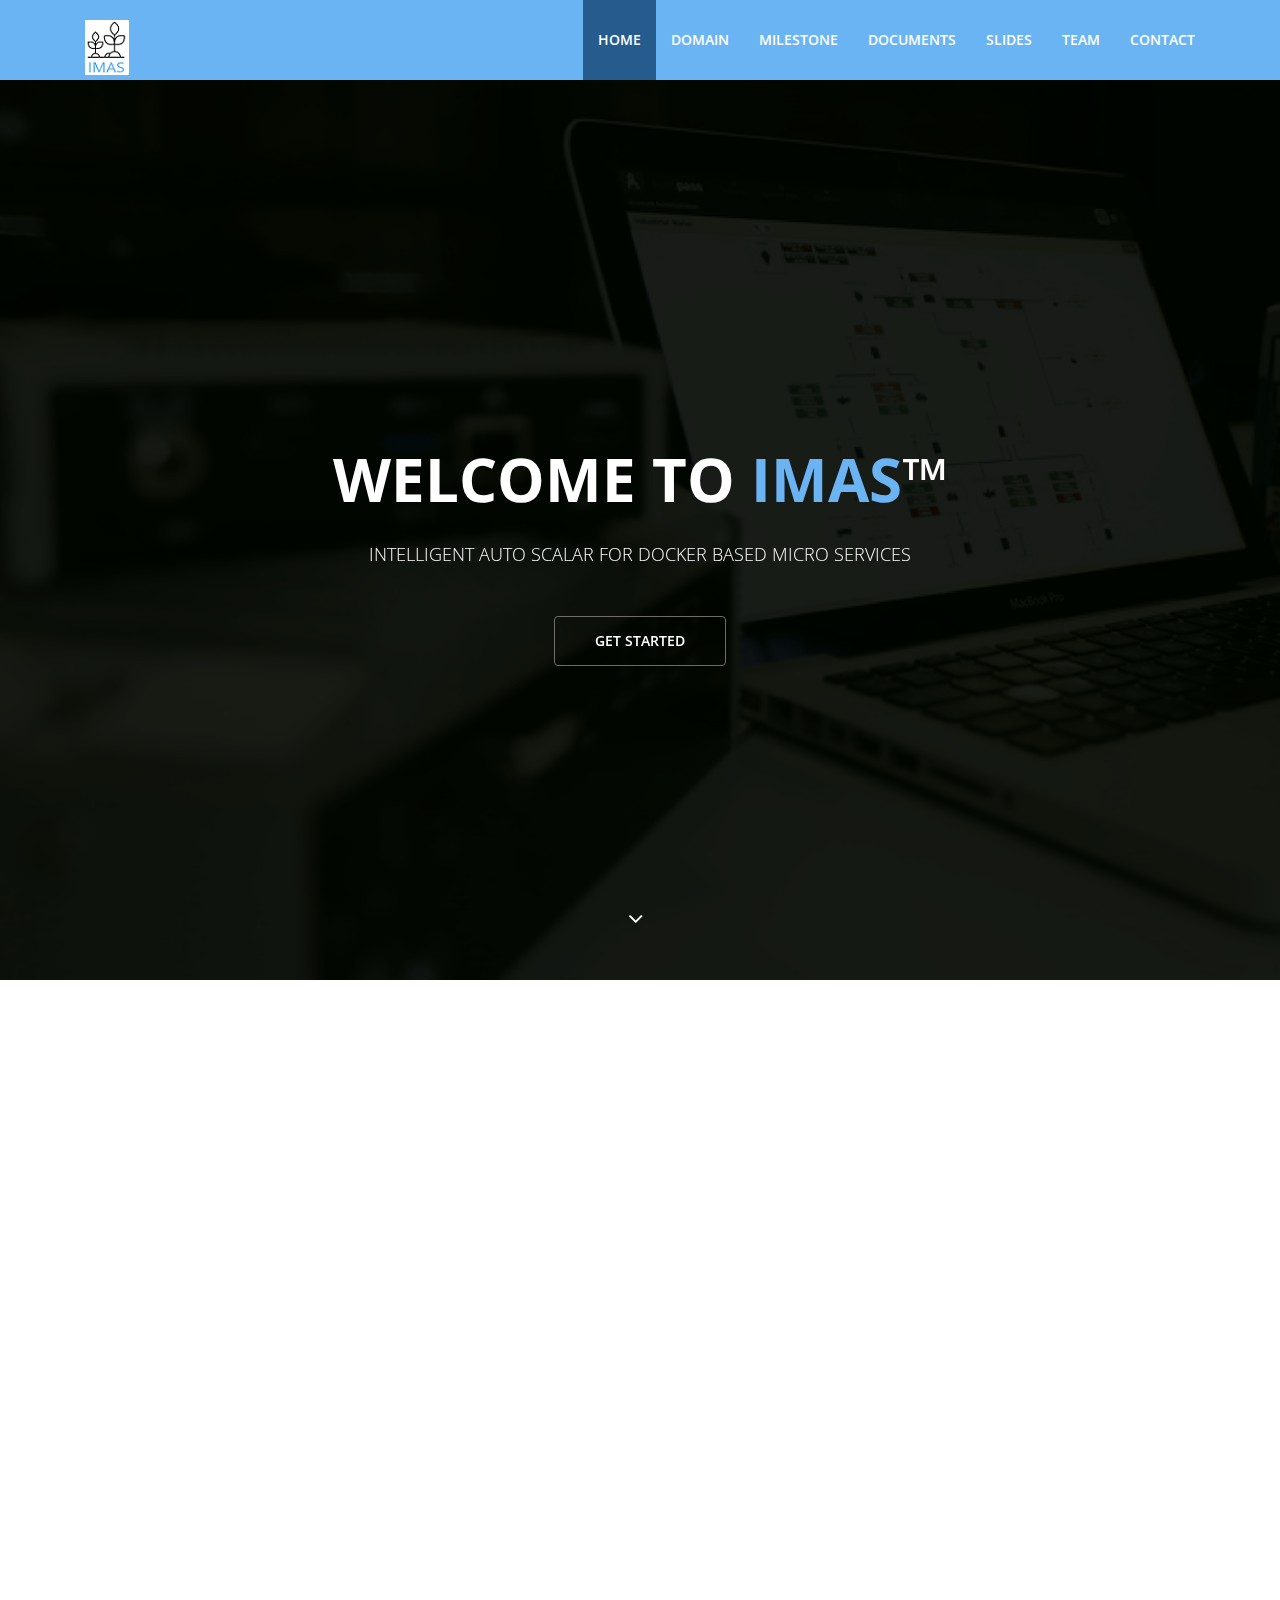
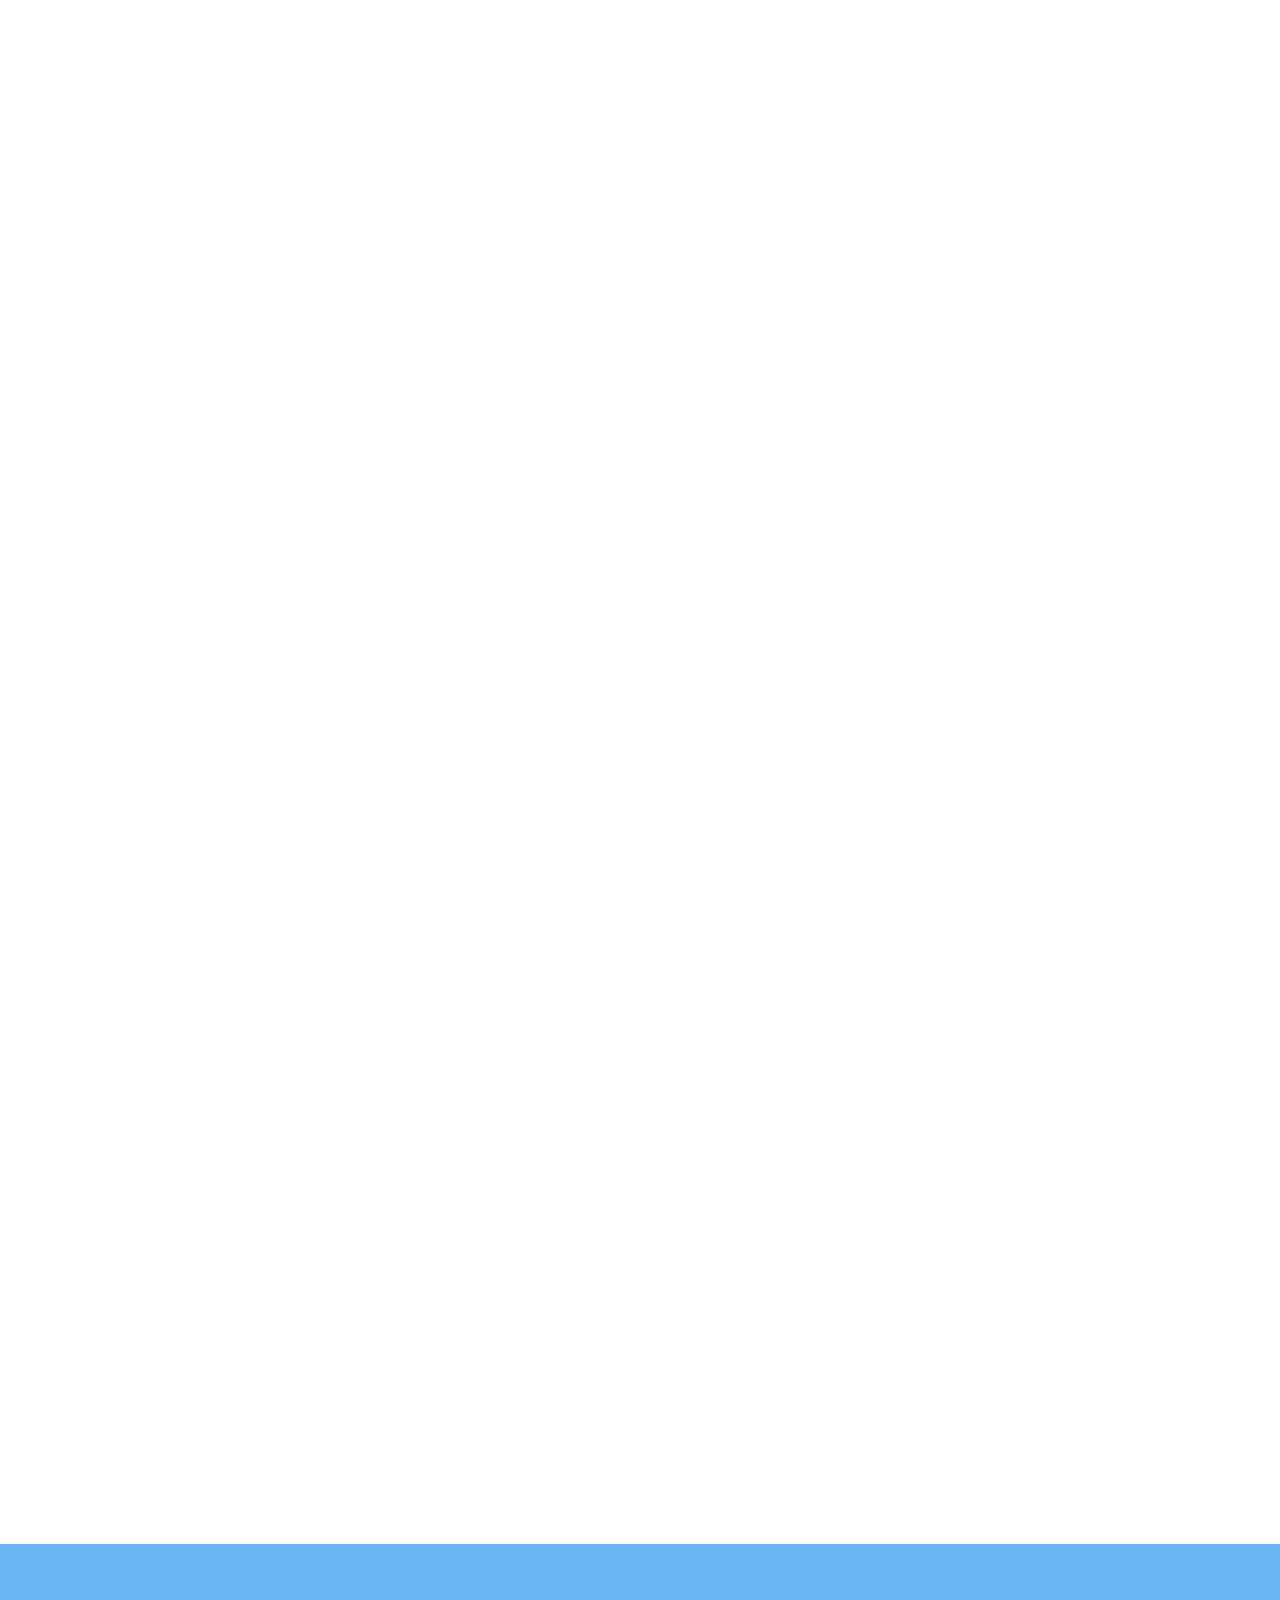
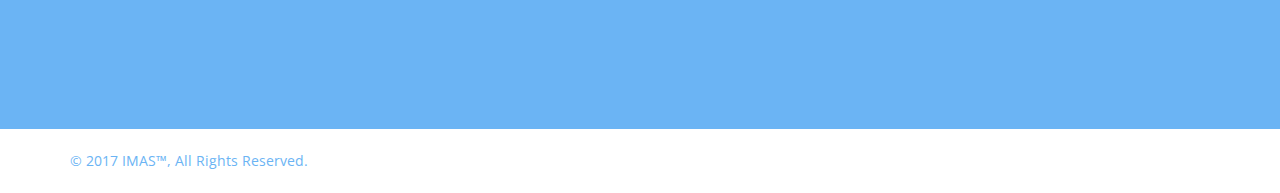
==== index.html @ e72b8208 "Changes" ====
<!DOCTYPE html>
<html lang="en">
    <head>
        <title>IMAS&trade;</title>
        <meta charset="utf-8">
        <meta name="viewport" content="width=device-width, initial-scale=1">
        <link rel="shortcut icon" href="assets/images/imas.png">
        <link rel="stylesheet" href="http://maxcdn.bootstrapcdn.com/bootstrap/3.3.7/css/bootstrap.min.css">
        <link rel="stylesheet" href="https://maxcdn.bootstrapcdn.com/font-awesome/4.6.3/css/font-awesome.min.css">
        <link href="assets/css/animate.min.css" rel="stylesheet"> 
        <link href="assets/css/lightbox.css" rel="stylesheet">
        <link href="assets/css/main.css" rel="stylesheet">
        <link id="css-preset" href="assets/css/presets/preset3.css" rel="stylesheet">
        <link href="assets/css/responsive.css" rel="stylesheet">
        <link href='http://fonts.googleapis.com/css?family=Open+Sans:300,400,600,700' rel='stylesheet' type='text/css'>
    </head>
    <body>

        <!--.preloader-->
        <div class="preloader"> <i class="fa fa-spinner fa-pulse fa-3x fa-fw"></i></div>
        <!--/.preloader-->

        <header id="home">

            <div class="main-nav">
                <div class="container">
                    <div class="navbar-header">
                        <button type="button" class="navbar-toggle" data-toggle="collapse" data-target=".navbar-collapse">
                            <span class="sr-only">Toggle navigation</span>
                            <span class="icon-bar"></span>
                            <span class="icon-bar"></span>
                            <span class="icon-bar"></span>
                        </button>
                        <a class="navbar-brand" href="">
                            <h1><img class="img-responsive" src="assets/images/imas.png" alt="logo"></h1>
                        </a>                    
                    </div>
                    <div class="collapse navbar-collapse">
                        <ul class="nav navbar-nav navbar-right">                 
                            <li class="scroll"><a class="nav-link-active" href="index.html">Home</a></li>
                            <li class="scroll"><a class="nav-link" href="domain.html">Domain</a></li> 
                            <li class="scroll"><a class="nav-link" href="milestone.html">Milestone</a></li>                     
                            <li class="scroll"><a class="nav-link" href="documents.html">Documents</a></li>
                            <li class="scroll"><a class="nav-link" href="slide.html">Slides</a></li>
                            <li class="scroll"><a class="nav-link" href="team.html">Team</a></li>
                            <li class="scroll"><a class="nav-link" href="contact.html">Contact</a></li>       
                        </ul>
                    </div>
                </div>
            </div><!--/#main-nav-->
        </header><!--/#home-->

        <style>
            .nav-link-active {
                background-color: #255C8D;
            }
        </style>
		
<!-- -------------------------------------------- End of the header ----------------------------------->

<div id="home-slider" class="carousel slide carousel-fade" data-ride="carousel">
    <div class="carousel-inner">
        <div class="item active" style="background-image: url(assets/images/slider/slider1.jpg)">
            <div class="caption">
                <h1 class="animated fadeInLeftBig">Welcome to <span>IMAS</span>&trade;</h1>
                <p class="animated fadeInRightBig">Intelligent Auto Scalar for Docker based micro services</p>
                <a data-scroll class="btn btn-start animated fadeInUpBig" href="#goal">Get Started</a>
            </div>
        </div>
<!--        <div class="item" style="background-image: url(images/slider/2.jpg)">
            <div class="caption">
                <h1 class="animated fadeInLeftBig">Say Hello to <span>Oxygen</span></h1>
                <p class="animated fadeInRightBig">Bootstrap - Responsive Design - Retina Ready - Parallax</p>
                <a data-scroll class="btn btn-start animated fadeInUpBig" href="#services">Start now</a>
            </div>
        </div>
        <div class="item" style="background-image: url(images/slider/3.jpg)">
            <div class="caption">
                <h1 class="animated fadeInLeftBig">We are <span>Creative</span></h1>
                <p class="animated fadeInRightBig">Bootstrap - Responsive Design - Retina Ready - Parallax</p>
                <a data-scroll class="btn btn-start animated fadeInUpBig" href="#services">Start now</a>
            </div>
        </div>-->
    </div>

    <a id="tohash" href="#goal"><i class="fa fa-angle-down"></i></a>

</div><!--/#home-slider-->

<section id="goal">
    <div class="container">
        <div class="heading wow fadeInUp" data-wow-duration="1000ms" data-wow-delay="300ms">
            <div class="row">
                <div class="text-center col-sm-8 col-sm-offset-2">
                    <h2>Goal Of the System</h2>
                    <p>
                        With the advancement in technology the benefit that a person
                        gets from day to day life has been exponentially increased. Out
                        of all the possible products which has been developed, the main
                        field which has gone beyond a certain extent is the information
                        technology field. Out of all the products available there is some
                        way in which the product has been managed to a certain level
                        by making use of some mechanism available in the IT area. The
                        development of products related to this area, requires a proper
                        plan. This is where the architectures of applications come into
                        play. That is the proper planning of technology based on the
                        consumer’s need. However, in terms of building such systems
                        which would be able to complete complex tasks with the least
                        number of defects is extremely difficult.
                        Cloud computing is the most promising fields of
                        technology available today. This basically covers the concept
                        of internet based computing. The area of computer technology
                        has been enhanced to make use of networks where the
                        capability of one node can be utilized in other nodes. This
                        means it is possible to have multiple computers connected to
                        provide the necessary processing to complete a particular tasks.
                        Thus it opens many areas which has not been thought of at the
                        earlier introduction of the internet. But along with the
                        advantages there come some disadvantages basically the
                        balancing of the load of a server. There are many architectures
                        on which a server level application can be built upon. The
                        current mainstream ones are built upon the Service oriented
                        architecture. The SOA is the main architecture that is being
                        used to achieve interoperability between systems. The main
                        purpose is to reduce the amount of dependent code that will be
                        present in the system. This is achieved by following a standard
                        mechanism for the data transfer. This is mainly focused on data
                        piping. There are many other architectures which have been
                        built upon this architecture as the base. One such example is the
                        micro service architecture. There are many advantages that
                        are present while making use of this architecture while there are
                        also many disadvantages.
                        As this architecture is built with the principle of
                        scalability as the main aspect, it is highly adaptable. But
                        since it is adaptable it becomes difficult to keep track of the
                        services individually. Out system provides a solution for such
                        problems. The current systems that are deployed such as the
                        Amazon Web Services make use of the elastic balancing
                        mechanism which makes use of virtualization for the purpose
                        of having multiple instances of different applications to be
                        deployed within a single server.This introduces the
                        possibility of having internal traffic within the servers thus
                        putting more load to the internal systems, this includes the
                        issues which will need to be faced when thus it becomes a
                        necessity to introduce a load balancing mechanism to handle
                        the internal load to the split up virtual machines. The elastic
                        load balancing used by AWS makes use of different mechanism
                        for the sole purpose for scaling. The existing system makes
                        use of variations of the heartbeat mechanism for the purpose of
                        identifying live and dead services in the network, the algorithm
                        currently being used for this purpose is known as SWIM.
                        To overcome such issues, the micro services architecture was
                        built by Martin Fowler. The basic idea was to have a
                        containerized system, i.e. multiple VM’s running different
                        functionalities with the least amount of coupling possible.
                        Micro service architecture can be used to create an application
                        where the micro service instance level coupling is too low. So
                        that the application can be scaled as per to the requirements. But
                        in a normal micro service based application there can be number
                        of independent micro service instances allocated to do specific
                        task where the application managers could not be able to
                        identify each individual micro service instance which should be
                        scaled up or down. This is one of the main reasons where most
                        of the companies do not go for micro service based architectures
                        But with intelligent auto scaling the application itself will
                        identify the load patterns and resource consumption of each
                        running micro service and based on the collected data and the
                        past data the application will auto scale which will remove the
                        burden of management of the application from the respective
                        engineers.
                        Google has implemented a platform named
                        Kubernetes which is one of the key tools available for container
                        orchestration. It implements an auto scaling module but it
                        is based only on the cup consumption level of micro service
                        instances. The existing system will be able to manage the micro
                        services individually via rules, but this again would require
                        human intervention for the system to function with the least
                        downtime in production. Our main project is focused on
                        the development of a mechanism or tool which would be able
                        to bypass this limitation without giving any disadvantage to the
                        user.
                        The existing system will be able to manage a system which is
                        developed using the micro services, this would give an overall
                        visibility of how the system which is deployed, will function in
                        a live environment. The current drawback which has been
                        identified would be that the system would not be able to scale
                        if there are requests for which it would not be able to find the
                        pattern for. Therefore in the future it would be necessary for
                        implementing an architecture which would be able to bypass
                        these limitations without any constraints in place.
                    </p>
                </div>
            </div> 
        </div>
        <div class="text-center our-services">
            <div class="row">
                <div class="col-sm-4 wow fadeInDown" data-wow-duration="1000ms" data-wow-delay="300ms">
                    <div class="service-icon">
                        <i class="fa fa-database"></i>
                    </div>
                    <div class="service-info">
                        <h3>Docker based</h3>
                        <p>Scaling of docker container based micro services</p>
                    </div>
                </div>
                <div class="col-sm-4 wow fadeInDown" data-wow-duration="1000ms" data-wow-delay="450ms">
                    <div class="service-icon">
                        <i class="fa fa-child"></i>
                    </div>
                    <div class="service-info">
                        <h3>No more learning</h3>
                        <p>The system learn itself how to manage and auto scale when required</p>
                    </div>
                </div>
                <div class="col-sm-4 wow fadeInDown" data-wow-duration="1000ms" data-wow-delay="550ms">
                    <div class="service-icon">
                        <i class="fa fa-rocket"></i>
                    </div>
                    <div class="service-info">
                        <h3>Dashboard Driven</h3>
                        <p>The user friendly interface gives a better understanding about the micro service application</p>
                    </div>
                </div>
                <div class="col-sm-4 wow fadeInUp" data-wow-duration="1000ms" data-wow-delay="850ms">
                    <div class="service-icon">
                        <i class="fa fa-code-fork"></i>
                    </div>
                    <div class="service-info">
                        <h3>Kafka powered</h3>
                        <p>Kafka powered messaging architecture</p>
                    </div>
                </div>
                <div class="col-sm-4 wow fadeInUp" data-wow-duration="1000ms" data-wow-delay="650ms">
                    <div class="service-icon">
                        <i class="fa fa-gg"></i>
                    </div>
                    <div class="service-info">
                        <h3>Versatle framework</h3>
                        <p>Actor based framework for developing Microservices</p>
                    </div>
                </div>
                <div class="col-sm-4 wow fadeInUp" data-wow-duration="1000ms" data-wow-delay="750ms">
                    <div class="service-icon">
                        <i class="fa fa-pencil-square-o"></i>
                    </div>
                    <div class="service-info">
                        <h3>High cohesion</h3>
                        <p>No more direct dependencies</p>
                    </div>
                </div>
            </div>
        </div>
    </div>
</section><!--/#services-->

<!-- -------------------------------------------- Begin of the footer ----------------------------------->

<footer id="footer">
    <div class="footer-top wow fadeInUp" data-wow-duration="1000ms" data-wow-delay="300ms">
        <div class="container text-center">
            <div class="footer-logo">
                <a href="index.html"><img class="img-responsive" src="assets/images/imas.png" alt=""></a>
            </div>
            <div class="social-icons">
                <ul>
                    <li><a class="envelope" href="#"><i class="fa fa-envelope"></i></a></li>
                    <li><a class="twitter" href="#"><i class="fa fa-twitter"></i></a></li> 
                    <li><a class="dribbble" href="#"><i class="fa fa-dribbble"></i></a></li>
                    <li><a class="facebook" href="#"><i class="fa fa-facebook"></i></a></li>
                    <li><a class="linkedin" href="#"><i class="fa fa-linkedin"></i></a></li>
                    <li><a class="tumblr" href="#"><i class="fa fa-tumblr-square"></i></a></li>
                </ul>
            </div>
        </div>
    </div>
    <div class="footer-bottom">
        <div class="container">
            <div class="row">
                <div class="col-sm-6">
                    <a href="http://IMAS.org" target="_blank"><p>&copy; 2017 IMAS&trade;,  All Rights Reserved.</p></a>
                </div>
            </div>
        </div>
    </div>
</footer>

<script src="https://ajax.googleapis.com/ajax/libs/jquery/1.12.4/jquery.min.js"></script>
<script src="http://maxcdn.bootstrapcdn.com/bootstrap/3.3.7/js/bootstrap.min.js"></script>

<script type="text/javascript" src="http://maps.google.com/maps/api/js?sensor=true"></script>
<script type="text/javascript" src="assets/js/jquery.inview.min.js"></script>
<script type="text/javascript" src="assets/js/wow.min.js"></script>
<script type="text/javascript" src="assets/js/mousescroll.js"></script>
<script type="text/javascript" src="assets/js/smoothscroll.js"></script>
<script type="text/javascript" src="assets/js/jquery.countTo.js"></script>
<script type="text/javascript" src="assets/js/lightbox.min.js"></script>
<script type="text/javascript" src="assets/js/main.js"></script>

</body>
</html>
---- assets/css/main.css ----
/*************************
*******Typography******
**************************/

body {
  font-family: 'Open Sans', sans-serif;
  font-size: 14px;
  line-height: 24px;
  color: #666;
  background-color: #fff;
}

h1, h2, h3, h4, h5, h6 {
  color: #333;
}

h2 {
  font-size: 30px;
  margin-bottom: 20px;
}

h3 {
  font-size: 18px;
}

.parallax {
  background-size: cover;
  background-repeat: no-repeat;
  background-position: center;
  background-attachment: fixed;
}

.parallax,
.parallax h1,
.parallax h2,
.parallax h3,
.parallax h4,
.parallax h5,
.parallax h6 {
  color: #fff;
}

.parallax input[type="text"],
.parallax input[type="text"]:hover,
.parallax input[type="email"],
.parallax input[type="email"]:hover,
.parallax input[type="url"],
.parallax input[type="url"]:hover,
.parallax input[type="password"],
.parallax input[type="password"]:hover,
.parallax textarea,
.parallax textarea:hover {
  font-weight: 300;
  color: #fff;
}

.btn {
  border: 0;
  border-radius: 0;
}

.btn.btn-primary:hover {
  background-color: #017fb5;
}

.navbar-nav li a:hover, 
.navbar-nav li a:focus {
  outline:none;
  outline-offset: 0;
  text-decoration:none;  
  background: transparent;
}

a {
  text-decoration: none;
  -webkit-transition: 300ms;
  -moz-transition: 300ms;
  -o-transition: 300ms;
  transition: 300ms;
}

a:focus, 
a:hover {
  text-decoration: none;
  outline: none
}

section {
  padding: 90px 0;
}

.heading {
  padding-bottom:90px;
}

.preloader {
  position: fixed;
  top: 0;
  left: 0;
  right: 0;
  bottom: 0;
  z-index: 999999;
  background: #fff;
}

.preloader > i {
  position: absolute;
  font-size: 36px;
  line-height: 36px;
  top: 50%;
  left: 50%;
  height: 36px;
  width: 36px;
  margin-top: -15px;
  margin-left: -15px;
  display: inline-block;
}


/*************************
********Home CSS**********
**************************/
#home-slider {
  overflow: hidden;
  position: relative;
}

#home-slider .caption {
  position: absolute;
  top: 50%;
  margin-top: -104px;
  left: 0;
  right: 0;
  text-align: center;
  text-transform: uppercase;
  z-index: 15;
  font-size: 18px;
  font-weight: 300;
  color: #fff;
}

#home-slider .caption h1 {
  color: #fff;
  font-size: 60px;
  font-weight: 700;
  margin-bottom: 30px;
}

.caption .btn-start {
  color: #fff;
  font-size: 14px;
  font-weight: 600;
  padding:14px 40px;
  border: 1px solid #6e6d6c;
  border-radius: 4px;
  margin-top: 40px;
}

.caption .btn-start:hover {
  color: #fff
}

.carousel-fade .carousel-inner .item {
  opacity: 0;
  -webkit-transition-property: opacity;
  transition-property: opacity;
  background-repeat: no-repeat;
  background-size: cover;
  height: 2037px;
}

.carousel-fade .carousel-inner .item:after {
  content: " ";
  position: absolute;
  top: 0;
  bottom: 0;
  left: 0;
  right: 0;
  background: rgba(0,0,0,.7);
}

.carousel-fade .carousel-inner .active {
  opacity: 1;
}
.carousel-fade .carousel-inner .active.left,
.carousel-fade .carousel-inner .active.right {
  left: 0;
  opacity: 0;
  z-index: 1;
}
.carousel-fade .carousel-inner .next.left,
.carousel-fade .carousel-inner .prev.right {
  opacity: 1;
}
.carousel-fade .carousel-control {
  z-index: 2;
}

.left-control, .right-control {
  position: absolute;
  top: 50%;
  height: 51px;
  width: 51px;
  line-height: 48px;
  border-radius: 50%;
  border:1px solid #fff;  
  z-index: 20;
  font-size: 24px;
  color: #fff;
  text-align: center;
  -webkit-transition: all 0.5s ease;
  -moz-transition: all 0.5s ease;
  -ms-transition: all 0.5s ease;
  -o-transition: all 0.5s ease;
  transition: all 0.5s ease;
}

.left-control {
  left: -51px
} 

.right-control {
  right: -51px;
}

.left-control:hover, 
.right-control:hover {
  color: #fff;
}

#home-slider:hover .left-control {
  left:30px
} 

#home-slider:hover .right-control {
  right:30px
}

#home-slider .fa-angle-down {
  position: absolute;
  left: 50%;
  bottom: 50px;
  color: #fff;
  display: inline-block;
  width: 24px;
  margin-left: -12px;
  font-size: 24px;
  line-height: 24px;
  z-index: 999;
  -webkit-animation: bounce 3000ms infinite;
  animation: bounce 3000ms infinite;
}

.navbar-right li a {
  color: #fff;
  text-transform: uppercase;
  font-size: 14px;
  font-weight: 600;
  padding-top: 30px;
  padding-bottom: 30px;
}

.navbar-right li.active a {
  background-color: rgba(0,0,0,.2);
}

.navbar-brand h1 {
  margin-top: 5px;
}

/*************************
********Service CSS*******
**************************/

.service-icon {
  border-radius: 4px;
  color: #fff;
  display: inline-block;
  font-size: 36px;
  height: 90px;
  line-height: 90px;
  width: 90px;  
  -webkit-transition: background-color 0.2s ease;
  transition: background-color 0.2s ease;
}

.our-services .col-sm-4:hover .service-icon {
  background-color: #333;
}

.our-services .col-sm-4 {
  border-right:1px solid #f2f2f2;
  border-bottom:1px solid #f2f2f2;
  padding-bottom: 50px;
}

.our-services .col-sm-4:nth-child(4), 
.our-services .col-sm-4:nth-child(5), 
.our-services .col-sm-4:nth-child(6) {
  border-bottom:0;
  padding-top: 60px;
}

.our-services .col-sm-4:nth-child(3), 
.our-services .col-sm-4:nth-child(6) {
  border-right:0;
}

.service-info h3 {
  margin-top: 35px;
}

/*************************
********About CSS*******
**************************/
#about-us {
  background-image: url(../assets/images/about-bg.jpg);
  padding: 60px 0;
}

#about-us h2 {
  margin-top: 0;
  color: #fff;
}

#about-us .lead {
  font-size: 16px;
  margin-bottom: 10px;
}

#about-us h1 {
  margin-bottom: 30px;
}

.progress{
  height: 20px;
  background-color: #fff;
  border-radius: 0;
  box-shadow: none;
  -webkit-box-shadow: none;
  margin-bottom: 25px;
}

.progress-bar{
  box-shadow: none;
  -webkit-box-shadow: none;
  text-align: right;
  padding-right: 12px;
  font-size: 12px;
  font-weight: 600;
}


.progress .progress-bar.six-sec-ease-in-out {
  -webkit-transition: width 2s ease-in-out;
  transition:  width 2s ease-in-out;
}

/*************************
********portfolio CSS*****
**************************/

#portfolio .container-fluid, 
#portfolio .col-sm-3  {
  overflow: hidden;
  padding: 0;
}

#portfolio .folio-item {
  position: relative;
}

#portfolio .overlay {
  background-color: #000;
  color: #fff; 
  left: 0;
  right:0;
  bottom:-100%;
  height: 0;
  position: absolute;
  text-align: center;
  opacity:0;  
  -webkit-transition: all 0.5s ease-in-out;
  transition: all 0.5s ease-in-out;
}

.overlay .overlay-content {
  display: table;
  height: 100%;
  width: 100%;
}

.overlay .overlay-text {
  display: table-cell;
  vertical-align: middle;
}

.overlay .folio-info {
  opacity: 0;
  margin-bottom: 75px;
  margin-top: -75px;
  -webkit-transition: all 1s ease-in-out;
  transition: all 1s ease-in-out;
}

.overlay .folio-info h3 {
  margin-top: 0;
  color: #fff;
}

.folio-overview a {
  font-size: 18px;
  color: #333;
  height: 50px;
  width: 50px;
  line-height: 50px;
  border-radius: 50%;
  background-color: #fff;
  display: inline-block;
  margin-top: 20px;
  margin-right: 5px;
}

.folio-overview a:hover {
  color: #fff;
}

.folio-overview .folio-expand {
  margin-top: -500px;
  margin-left: -500px;
}

.folio-image, .folio-overview .folio-expand {
  -webkit-transition: all 0.8s ease-in-out;
  transition: all 0.8s ease-in-out;
}

#portfolio .folio-item:hover .folio-image {
  -webkit-transform: scale(1.5) rotate(-15deg);
  transform: scale(1.5) rotate(-15deg);
}

.folio-image img {
  width: 100%;
}

#portfolio .folio-item:hover .overlay {
  opacity: 0.8;
  bottom: 0;
  height: 100%;
}

#portfolio .folio-item:hover .folio-overview .folio-expand {
  margin-top: 0;
  margin-left:0;
}

#portfolio .folio-item:hover .overlay .folio-info {
  opacity: 1;  
  margin-bottom:0;
  margin-top:0;
}


#single-portfolio {
  padding: 90px 0;
  background: #f5f5f5;
  position: relative;
}

#single-portfolio img {
  width: 100%;
  margin-bottom: 10px;
}

#single-portfolio .close-folio-item {
  position: absolute;
  top: 30px;
  font-size: 34px;
  width: 34px;
  height: 34px;
  left: 50%;
  color: #999;
  margin-left: -17px;
}

/*************************
*********Team CSS*********
**************************/
#team {
  padding-top: 0;
}

.team-members {
  margin-bottom: 25px;
}

.social-icons {
  margin-top:30px;
  text-align: center;
}

.social-icons ul {
  list-style: none;
  padding: 0;
  margin: 0;
  display: inline-block;
}

.social-icons ul li {
  float: left;
  margin-right: 8px;
}

.social-icons ul li:last-child {
  margin-right: 0;
}

.social-icons ul li a {
  color:#fff;
  background-color: #d9d9d9;
  height: 36px;
  width: 36px;
  line-height: 36px;
  display: block;
  font-size: 16px;
  opacity: 0.8;
}

.social-icons ul li a:hover {
  opacity: 1;
  -webkit-transform: scale(1.2);
  transform: scale(1.2);
}

.team-member {
  text-align: center;
  color: #333;
  font-size: 14px;
}

.team-member:hover .social-icons ul li a.facebook {
  background-color: #3b5999;
}
.team-member:hover .social-icons ul li a.twitter {
  background-color: #2ac6f7;
}
.team-member:hover .social-icons ul li a.dribbble {
  background-color: #ff5b92;
}
.team-member:hover .social-icons ul li a.linkedin {
  background-color: #036dc0;
}
.team-member:hover .social-icons ul li a.rss {
  background-color: #ff6b00;
}

#team .img-responsive {
  width: 100%;
}

.member-info h3 {
  margin-top: 35px;
}

.member-info h4 {
  font-size: 14px;
  margin-bottom: 15px;
  color: #999;
}


/*************************
*******Features CSS*******
**************************/
#features {
  text-align: center;
  background-image: url(../images/features-bg.jpg);
}

#features i {
  font-size: 48px;
}

#features h3 {
  margin-top: 15px;
  font-size: 30px;
  margin-bottom: 7px;
  color: #fff;
}

#features .slider-overlay {
  opacity: 0.8;
}


/*************************
*****Pricing Table CSS****
**************************/
.pricing-table {
  text-align: center;
}

.single-table {
  padding: 30px 20px 20px;
  border:1px solid #f2f2f2;
}

.single-table h3 {
  margin-top: 0;
  padding: 0;
  font-size: 18px;
  text-transform: uppercase;
  margin-bottom: 30px;
}

.price {
  font-size: 36px;
  line-height: 36px;
}

.price span {
  font-size: 14px;
  line-height: 14px;
}

.single-table ul {
  list-style: none;
  padding: 0;
  margin: 30px 0;
}

.single-table ul li {
  line-height: 30px;
}

.single-table.featured {  
  color: #fff;
}

.single-table.featured h3 { 
  color: #fff;
}

.single-table.featured .btn.btn-primary {
  background-color: #fff;
}

/*************************
********Twitter CSS*******
**************************/
#twitter {
  background-image: url(../images/twitter-bg.jpg);
}

#twitter > div {
  text-align: center;
  position: relative;
}

#twitter-carousel {
  position: relative;
  z-index: 15
}

.twitter-icon {
  position: relative;
  z-index: 15;
  color: #fff;
}

.twitter-icon .fa-twitter {
  font-size: 24px;
  height: 64px;
  width: 64px;
  line-height: 65px;
  border-radius: 50%; 
  position: relative;
}

.twitter-icon .fa-twitter:after {
  position: absolute;
  content: "";
  border-width: 8px;
  border-style: solid;
  left: 24px;
  bottom: -14px;
}

#twitter-carousel .item {
  padding: 0 55px;
}

#twitter-carousel .item a {
  color: #fff;
}

.twitter-icon h4 {
  text-transform: uppercase;
  margin-top: 25px;
  margin-bottom: 25px;
  color: #fff;
}

.twitter-left-control, 
.twitter-right-control {
  position: absolute;
  top: 50%;
  color: #fff;
  border: 1px solid #fafafa;
  height:34px;
  width: 34px;
  line-height: 31px;
  margin-top: -17px;
  font-size: 18px;
  border-radius: 50%;
  z-index: 15
}

.twitter-left-control {
  left: 80px;
} 

.twitter-right-control {
  right: 80px
}

.twitter-left-control:hover, .twitter-right-control:hover {
  color: #fff;
}


/*************************
**********Blog CSS********
**************************/

.post-thumb {
  position: relative;
}

.post-icon {
  position: absolute;
  top:10px;
  right:10px;
  height: 30px;
  width: 30px;
  line-height: 30px;
  border-radius:4px;
  text-align: center;
  color: #fff;
  font-size: 12px;
}

.post-meta {
  position: absolute;
  bottom: 15px;
  left: 15px;
  color: #fff;
  font-size: 12px;
  text-transform: uppercase;
  font-weight: 600;
}

.post-meta span {
  margin-right: 16px;
}

#post-carousel .carousel-indicators {
  bottom: 3px;
  left: 90%;
}

.blog-left-control, .blog-right-control {
  position: absolute;
  top: 45%;
  width: 30px;
  text-align: center;
  color: rgba(255,255,255,.7);
  font-size: 36px;
}

.blog-left-control {
  left: 0;
}

.blog-right-control {
  right: 0;
}

.blog-left-control:hover, .blog-right-control:hover {
  color: #fff;  
}

.entry-header h3 a {
  line-height: 30px;
}

.entry-header .date, 
.entry-header .cetagory {
  display: inline-block;
  font-size: 11px;
  font-weight: 600;
  margin-bottom: 30px;
  text-transform: uppercase;
  position: relative;
}

.entry-header .date:after {
  content: "";
  position: absolute;
  left: 0;
  bottom:-22px;
  width: 20px;
  height: 3px;
}

.entry-content {
  font-size: 14px;
}

.load-more {
  display:block;
  text-align: center;
  margin-top: 70px;
}

.btn-loadmore {
  border: 1px solid #f2f2f2;
  color: #666666;
  font-size: 14px;
  font-weight: 600;
  padding: 15px 125px;
  text-transform: uppercase;
}

.btn-loadmore:hover {
  color:#fff;
}

/*************************
**********Contact CSS*****
**************************/

#contact {
  padding-top: 0px;
  padding-bottom: 0;
}

#google-map {
  height: 350px;
}

#contact-us {
  background-image:url(../images/contact-bg.jpg);
  padding-bottom: 90px; 
}

#contact-us .heading {
  padding-top: 95px;
}

.form-control {
  background-color: transparent;
  border-color: rgba(255,255,255,.1);
  height: 50px;
  border-radius: 0;
  box-shadow: none;
}

textarea.form-control {
  min-height: 180px;
  resize:none;
}

.form-group {
  margin-bottom: 30px;
}

.contact-info {
  padding-left:70px;
  font-weight: 300;
}

ul.address {
  margin-top: 30px;
  list-style: none;
  padding: 0;
  margin: 0;
}

.contact-info ul li {
  margin-bottom: 8px;
}

.contact-info ul li a {
  color: #fff;
}

.btn-submit {
  display: block;
  padding: 12px;
  width: 100%;
  color: #fff;
  border:0;
  margin-top: 40px;
}

#footer {
  color:#fff;
}

.footer-top {
  position: relative;
  padding:30px 0
}

#footer .footer-bottom {
  background-color: #fff;
  padding: 20px 0 10px;
}

#footer .footer-bottom a:hover {
  text-decoration: underline;
}

.footer-logo {
  display: inline-block;
  margin-bottom: 5px;
}

#footer .social-icons {
  margin-top: 15px;
}

#footer .social-icons ul {
  list-style: none;
  padding: 0;
  margin: 0;
}

#footer .social-icons ul li a {
  background-color: rgba(0,0,0,.2);
  border-radius: 4px;
  line-height: 33px;
}

#footer .social-icons ul li a:hover {
  color: #fff
}

#footer .social-icons ul li a.envelope:hover {
  background-color: #CECB26;
}

#footer .social-icons ul li a.facebook:hover {
  background-color: #3b5999;
}
#footer .social-icons ul li a.twitter:hover {
  background-color: #2ac6f7;
}
#footer .social-icons ul li a.dribbble:hover {
  background-color: #ff5b92;
}
#footer .social-icons ul li a.linkedin:hover {
  background-color: #036dc0;
}
#footer .social-icons ul li a.tumblr:hover {
  background-color: #ff6b00;
}

/*Presets*/
---- assets/css/presets/preset3.css ----
a,
#home-slider .caption h1 span, 
#twitter-carousel .item span, 
#footer .footer-bottom, 
#single-portfolio .close-folio-item:hover, 
.single-table.featured .btn.btn-primary, 
.contact-info ul li a:hover, 
#footer .footer-bottom a  {
  color: #6BB4F4;
}

.btn.btn-primary:hover,
.btn-submit:hover {
  background-color: #6ea100
}

a:hover, a:focus {
	color: #6ea100;
}

.main-nav, 
.service-icon, 
.progress-bar.progress-bar-primary, 
.single-table.featured, 
.btn.btn-primary, 
.twitter-icon .fa-twitter, 
.twitter-left-control:hover, .twitter-right-control:hover, 
.post-icon, 
.entry-header .date:after, 
.btn-loadmore:hover, 
.btn-submit,
#footer, 
.caption .btn-start:hover, 
.left-control:hover, 
.right-control:hover, 
.folio-overview a:hover {
  background-color:#6BB4F4;
}

.twitter-left-control:hover, 
.twitter-right-control:hover, 
.btn-loadmore:hover  {
	border: 1px solid #6BB4F4;
}

.caption .btn-start:hover, 
.left-control:hover, 
.right-control:hover {
	border-color: #6BB4F4;
}

.twitter-icon .fa-twitter:after {
	border-color: #6BB4F4 transparent transparent;
}
---- assets/css/responsive.css ----
/* lg */ 
@media (min-width: 1200px) {

}

/* md */
@media (min-width: 992px) and (max-width: 1199px) {

}

/* sm */
@media (min-width: 768px) and (max-width: 991px) {
 	.navbar-right li a {
		font-size: 12px;
		padding-right: 10px;
	}
	.social-icons ul li {
		margin-bottom: 10px;
	}
	.price {
		font-size: 16px;
		height: 110px;
		line-height: 30px;
		width: 100%;
	}
	.price span {
		font-size: 40px;
		margin-top: 27px;
	}
	.btn-signup {
		padding: 10px 20px;
	}
}

/* xs */
@media (max-width: 767px) {
	body {
		font-size: 14px;
	}
	#home-slider .caption h1 {
		font-size: 40px;
	}
	#home-slider .caption {
		font-size: 15px;
		padding: 0 30px;
	}
	.left-control, .right-control {
		font-size: 20px;
		height: 30px;
		line-height: 25px;
		width: 30px;
	}
	#home-slider:hover .right-control {
		right: 15px;
	}
	#home-slider:hover .left-control {
		left: 15px;
	}
	.caption .btn-start {
		font-size: 12px;
		padding: 10px 30px;
	}
	.navbar-brand {
		padding: 0 15px 15px;
	}
	.navbar-toggle {
	  border:1px solid #fff;
	}

	.navbar-toggle .icon-bar {
	  background-color: #fff;
	}
	.navbar-right li a {
		font-size: 13px;
		padding-bottom: 8px;
		padding-top: 10px;
	}

	/*services*/
	section {
		padding: 45px 0;
	}
	.heading {
		font-size: 14px;
		padding-bottom: 45px;
	}
	.heading h2 {
		font-size: 26px;
	}
	.service-info h3 {
		font-size: 20px;
	}
	.our-services .col-sm-4 {
		margin-bottom: 32px;
		padding-bottom: 20px;
	}
	.our-services .col-sm-4:nth-child(4), 
	.our-services .col-sm-4:nth-child(5), 
	.our-services .col-sm-4:nth-child(6) {
		padding-top: 0;
	}
	.service-icon {
		font-size: 30px;
		height: 65px;
		line-height: 62px;
		width: 65px;
	}
	.our-services .col-sm-4:hover .service-icon:before {
		height: 90px;
		width: 90px;
	}
	.about-info {
		text-align: center;
		margin-bottom: 50px;
	}
	.team-member {
		margin-bottom: 50px;
	}
	.team-members .col-sm-3, 
	.pricing-table .col-sm-3, 
	#portfolio .col-sm-3, 
	.blog-posts .col-sm-4  {
		width: 50%;
		float: left;
	}
	.social-icons ul li a {
		font-size: 14px;
		height: 30px;
		line-height: 30px;
		width: 30px;
	}	
	.count .col-xs-6 {
		margin-bottom: 35px;
	}
	#features {
		min-height: 330px;
	}
	#features i {
		font-size: 35px;
	}
	#features h3 {
		font-size: 25px;
	}
	.price span {
		font-size: 50px;
		margin-top: 25px;
	}
	.price {
		font-size: 18px;
		height: 110px;
		line-height: 35px;
		width: 130px;
	}
	.single-table ul {
		margin-top: 22px;
	}
	.single-table ul li {
		font-size: 14px;
		margin-top: 15px;
	}
	.btn-signup {
		font-size: 12px;
		margin-top: 25px;
		padding: 10px 35px;
	}
	.single-table{
		margin-bottom: 40px;
		padding: 20px;
	}
	#twitter {
		padding-bottom: 75px;
	}
	.twitter-left-control, 
	.twitter-right-control {
		top: inherit;
		bottom: 30px;
		height: 25px;
		width: 25px;
		line-height: 23px;
		font-size: 14px;
	}
	.twitter-left-control {
		left: 40%
	} 
	.twitter-right-control {
		right: 40%
	}
	#blog {
		overflow: hidden;
	}
	.entry-header h2 {
		line-height: 20px;
	}
	.blog-posts .col-sm-4 {
		margin-bottom: 35px;
	}
	.load-more {
		margin-top: 35px;
	}
	.btn-loadmore {
		font-size: 12px;
		padding: 15px 75px;
	}
	#contact-us .heading {
		padding-top: 35px;
	}
	.contact-info {
		padding-left: 0;
	}
	#footer .footer-bottom {
		text-align: center;
	}
	.footer-bottom p.pull-right {
		float: none !important;
	}
}

/* XS Portrait */
@media (max-width: 479px) {
  
	.team-members .col-sm-3, 
	.pricing-table .col-sm-3, 
	#portfolio .col-sm-3, 
	.blog-posts .col-sm-4 {
		width:100%;
		float: none;
	}
}
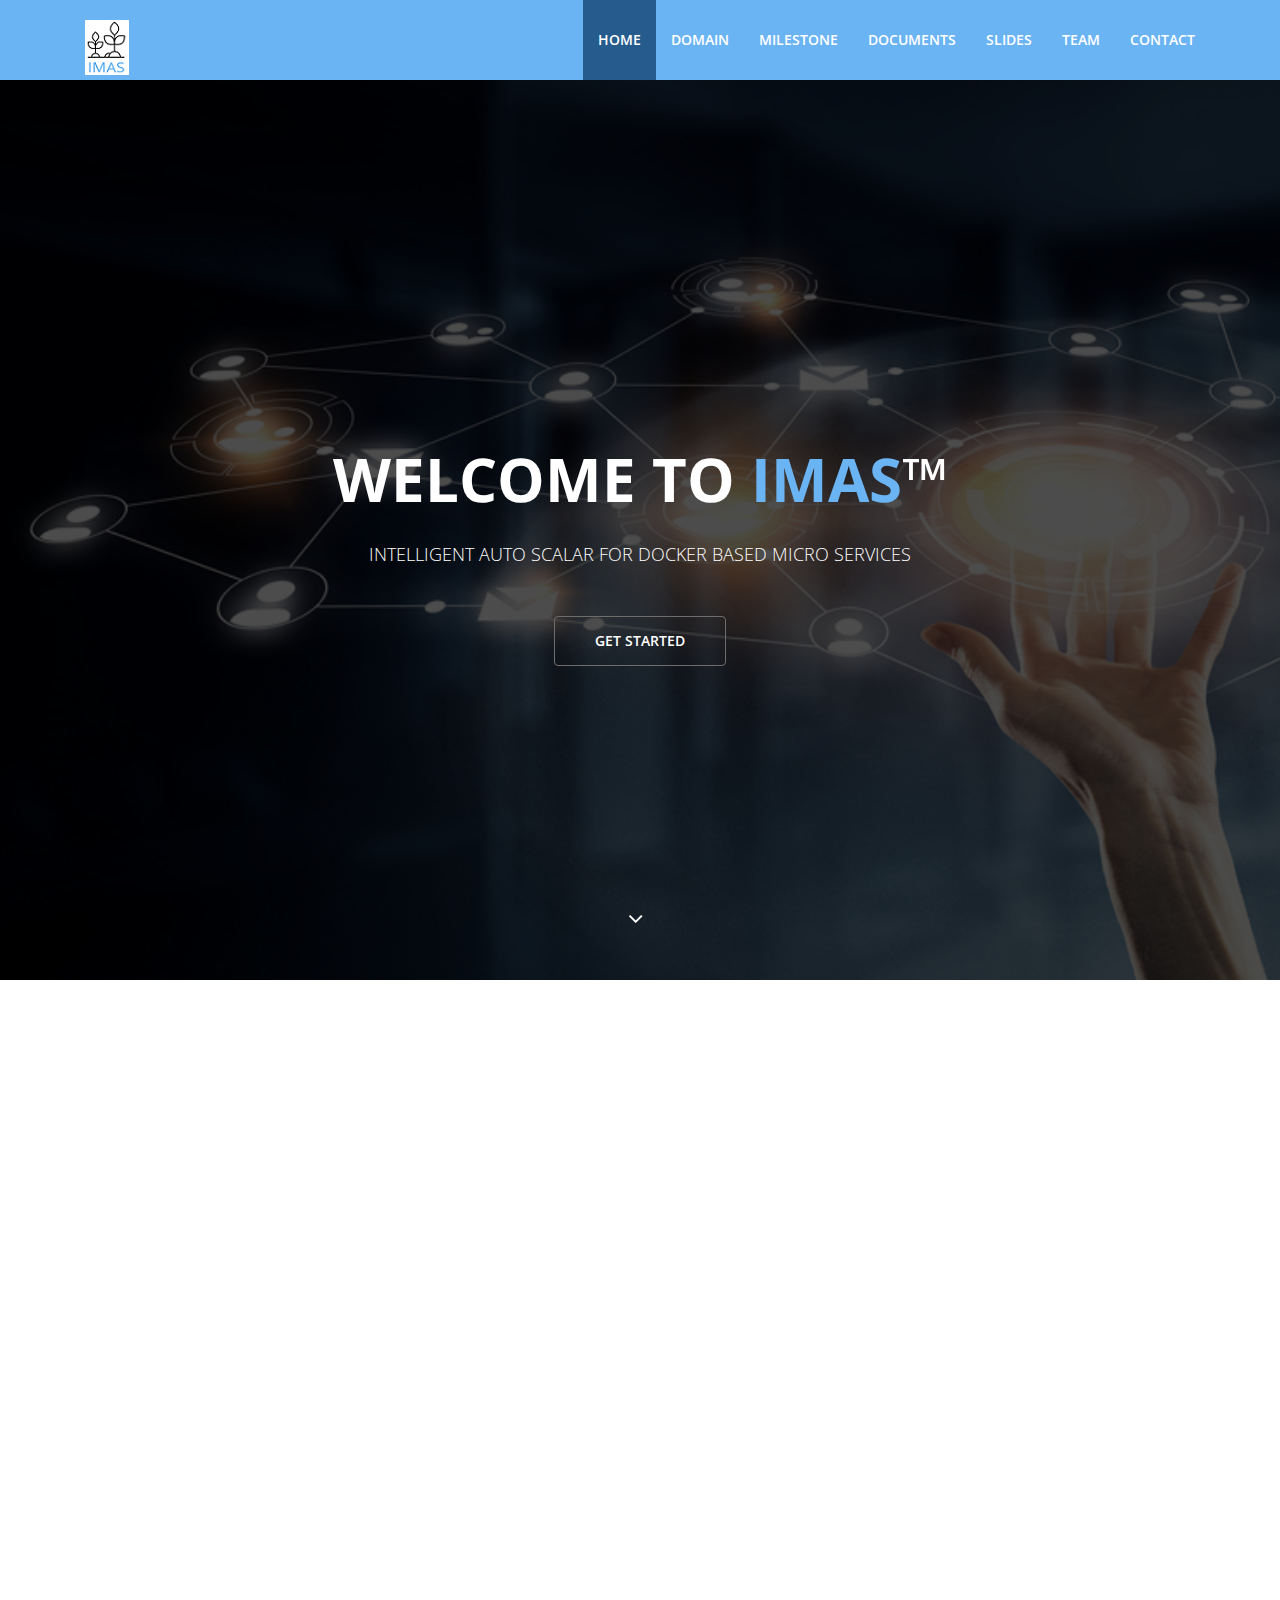
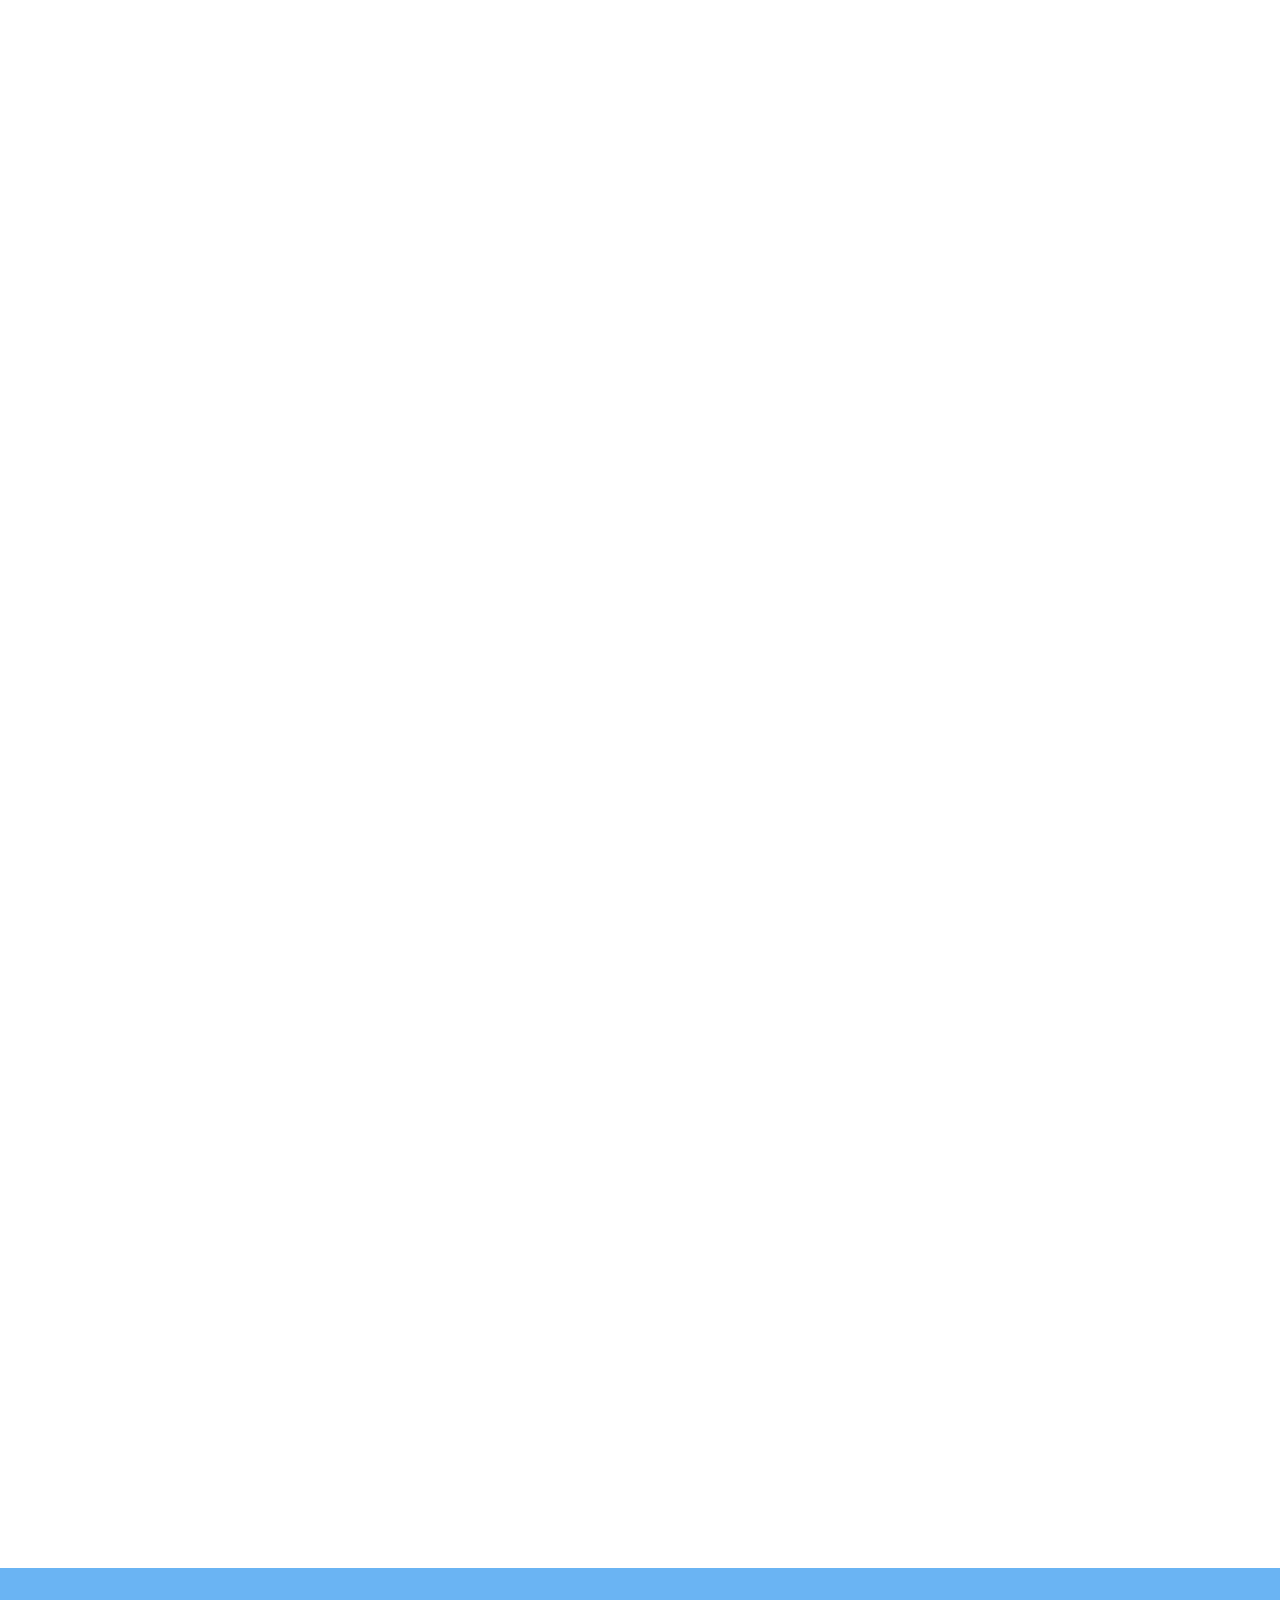
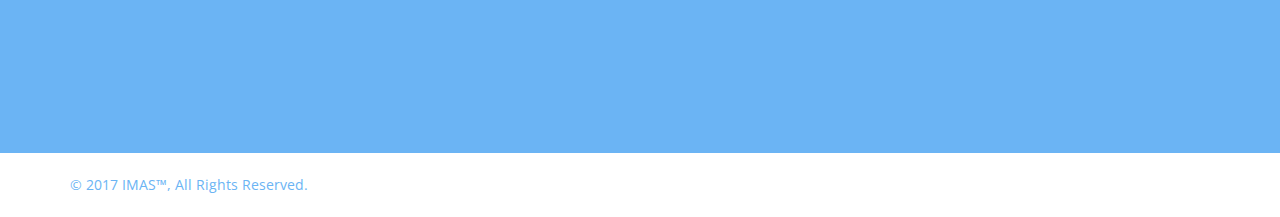
==== commit 39f8d914: "Home Page Revamp" ====
--- a/index.html
+++ b/index.html
@@ -188,6 +188,8 @@
                         pattern for. Therefore in the future it would be necessary for
                         implementing an architecture which would be able to bypass
                         these limitations without any constraints in place.
+                        The final goal of the system is to enable a maximum productivity 
+                        environment for systems making use of the microservices architecture.
                     </p>
                 </div>
             </div> 
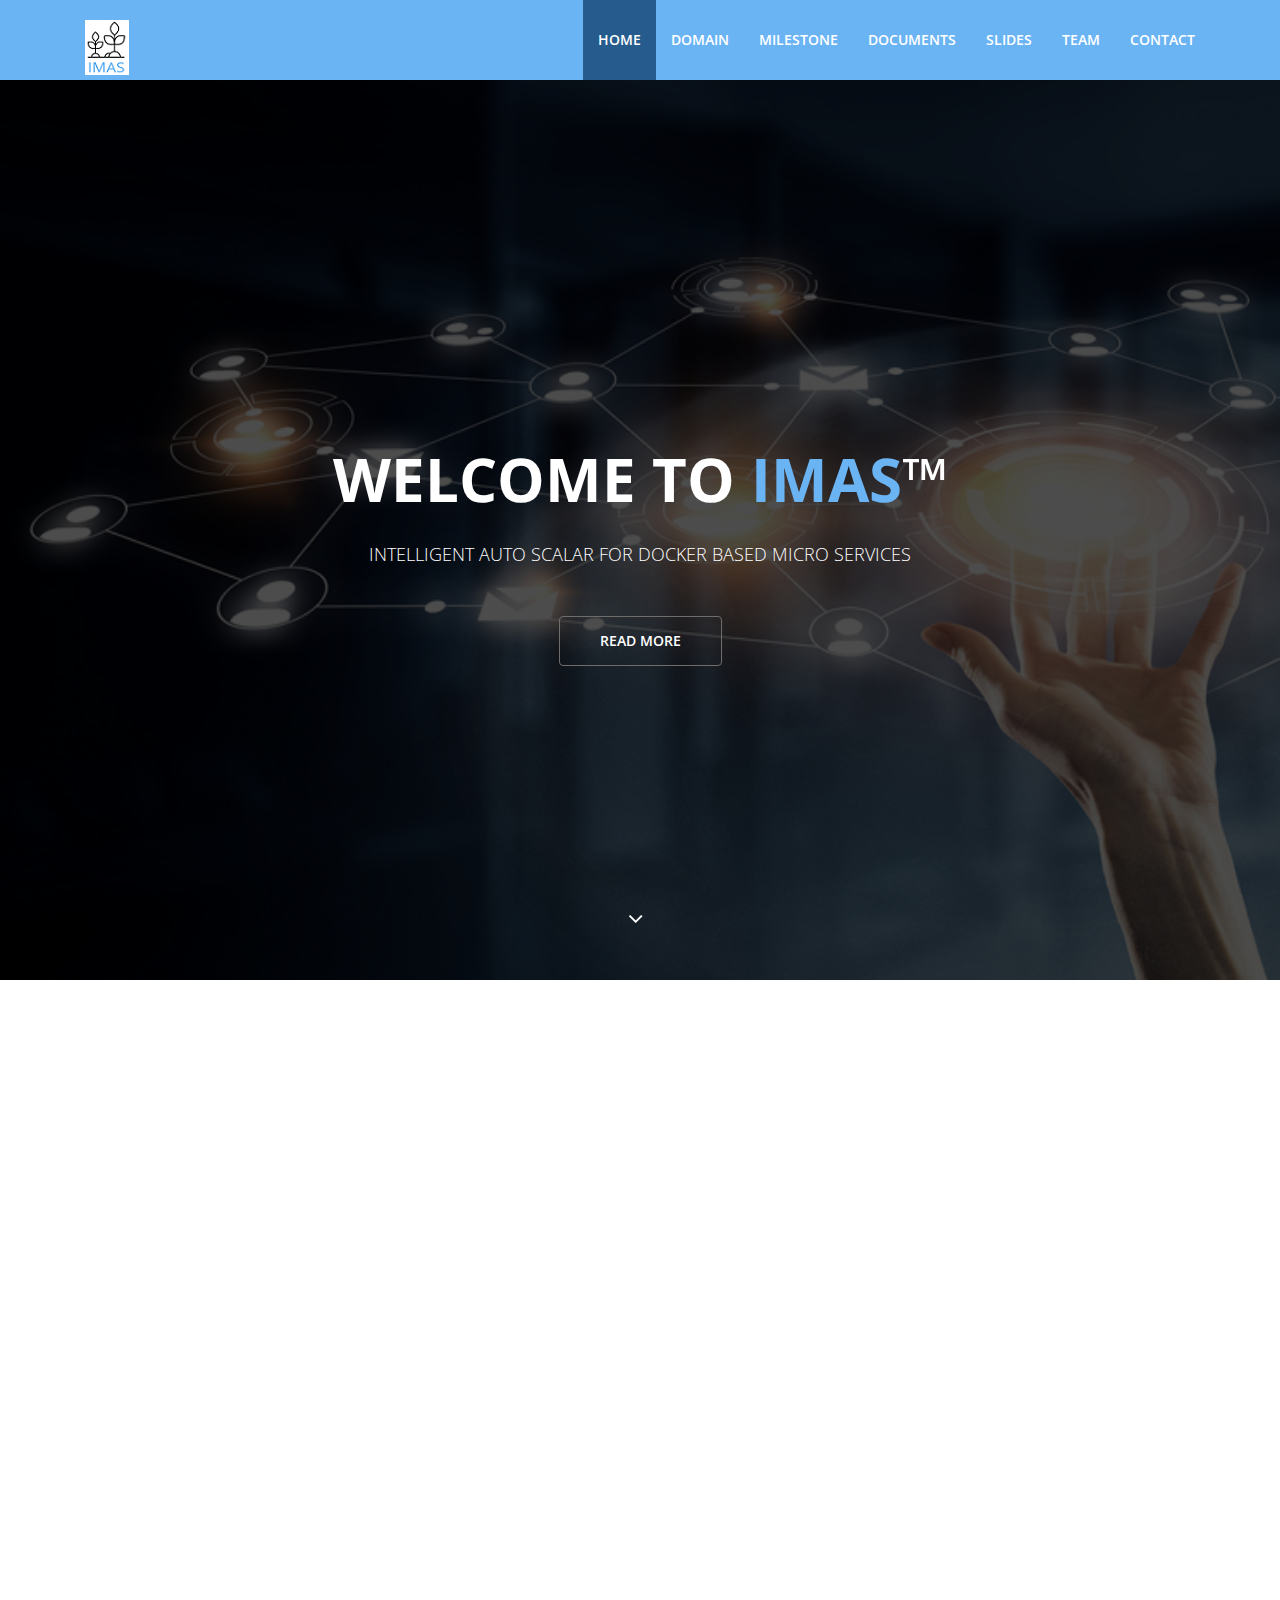
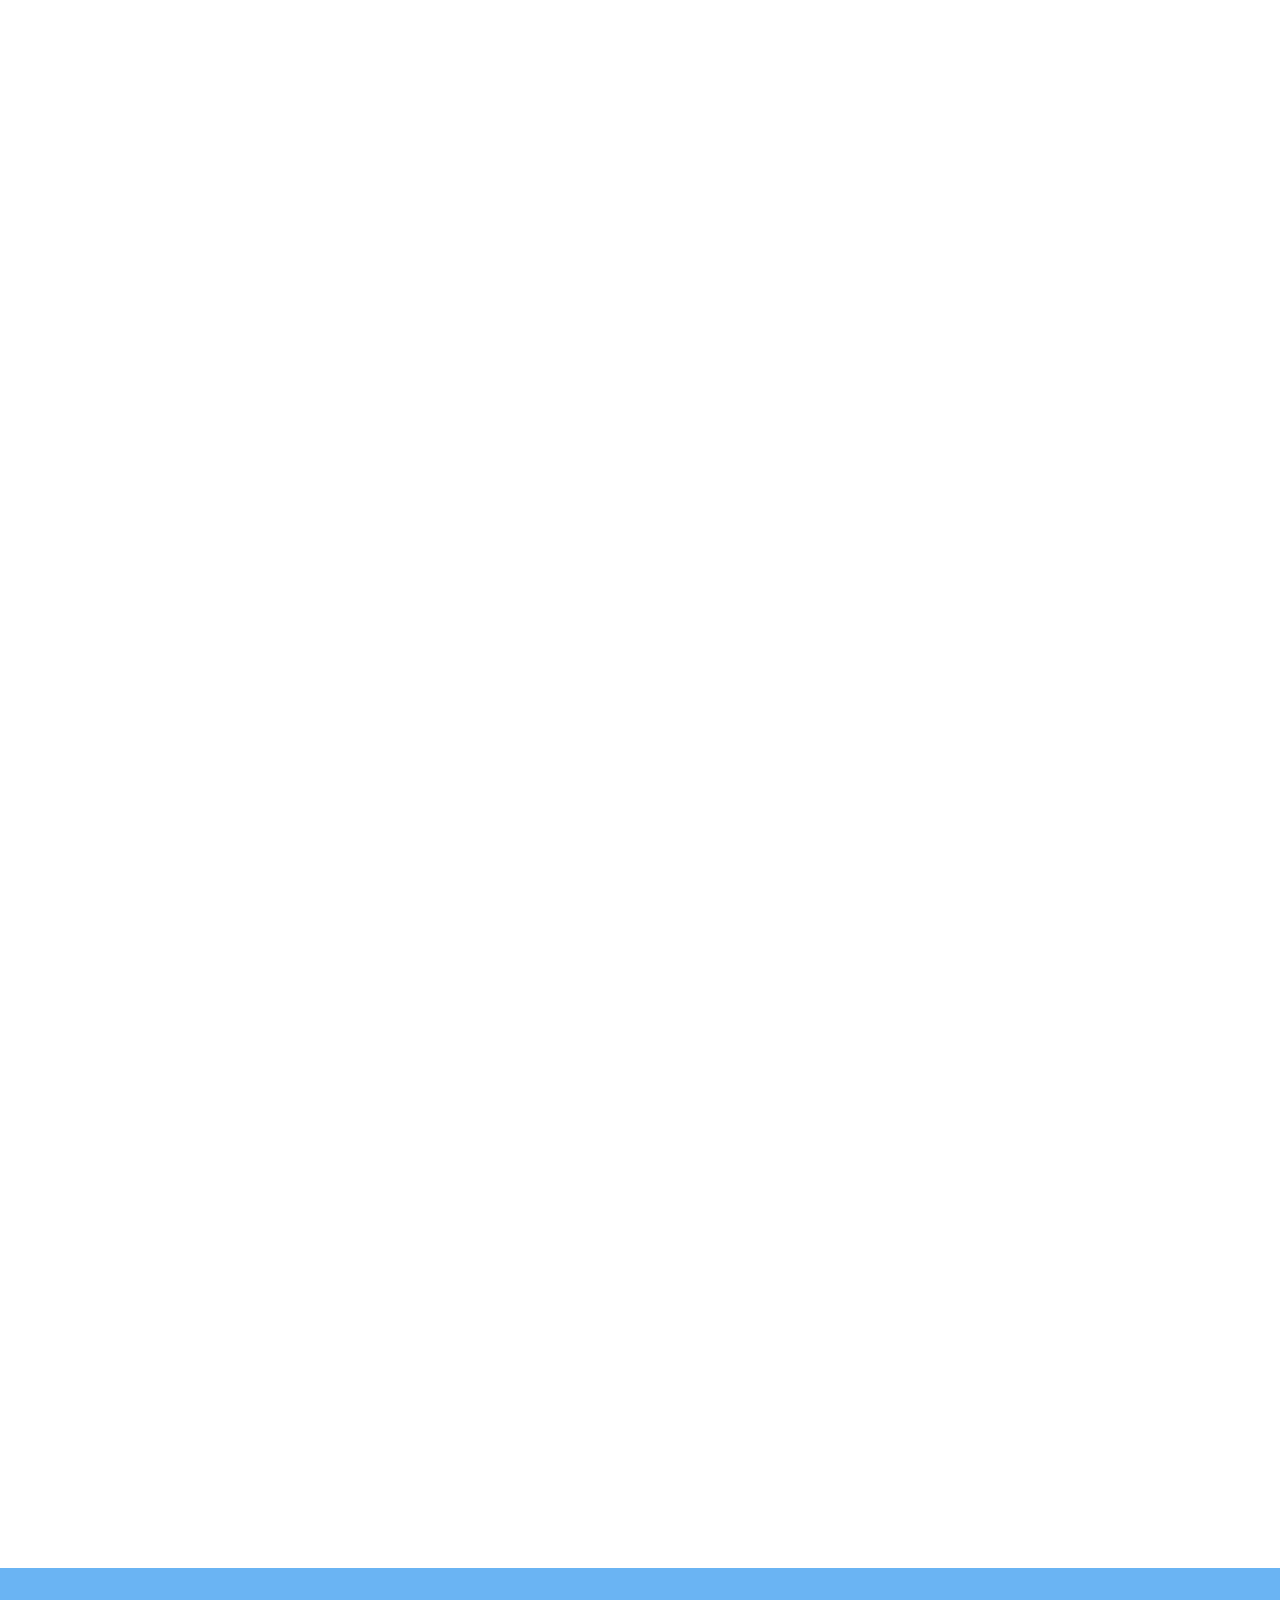
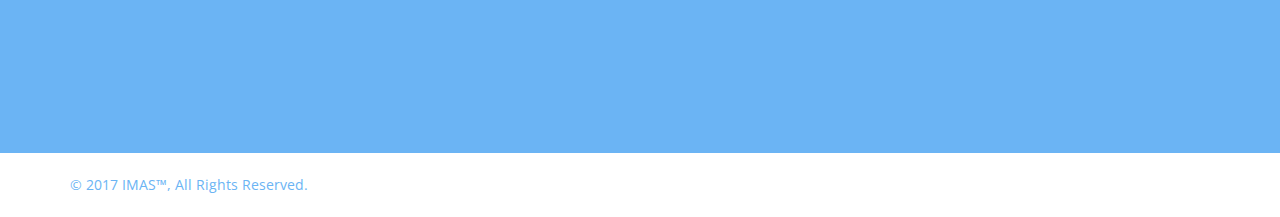
==== commit c7a374d4: "Domain Changes" ====
--- a/index.html
+++ b/index.html
@@ -64,7 +64,7 @@
             <div class="caption">
                 <h1 class="animated fadeInLeftBig">Welcome to <span>IMAS</span>&trade;</h1>
                 <p class="animated fadeInRightBig">Intelligent Auto Scalar for Docker based micro services</p>
-                <a data-scroll class="btn btn-start animated fadeInUpBig" href="#goal">Get Started</a>
+                <a data-scroll class="btn btn-start animated fadeInUpBig" href="#goal">Read More</a>
             </div>
         </div>
 <!--        <div class="item" style="background-image: url(images/slider/2.jpg)">
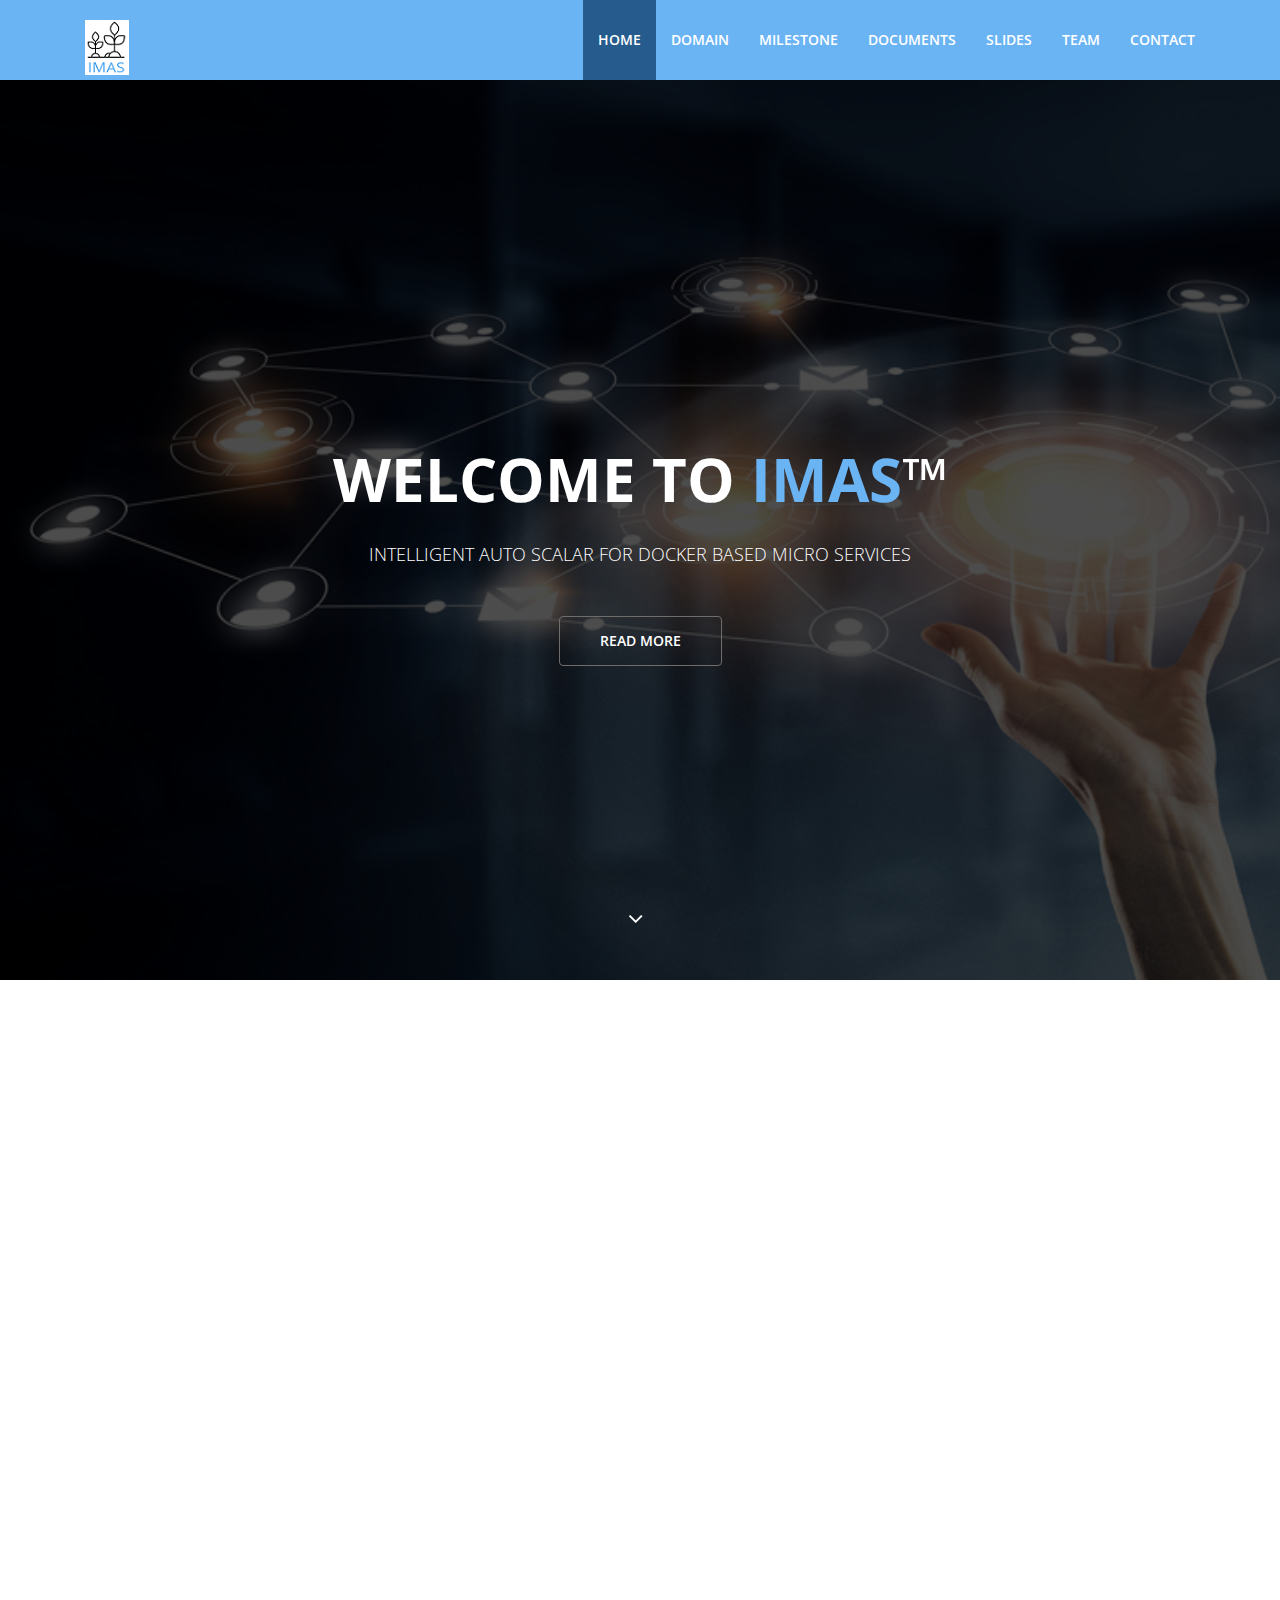
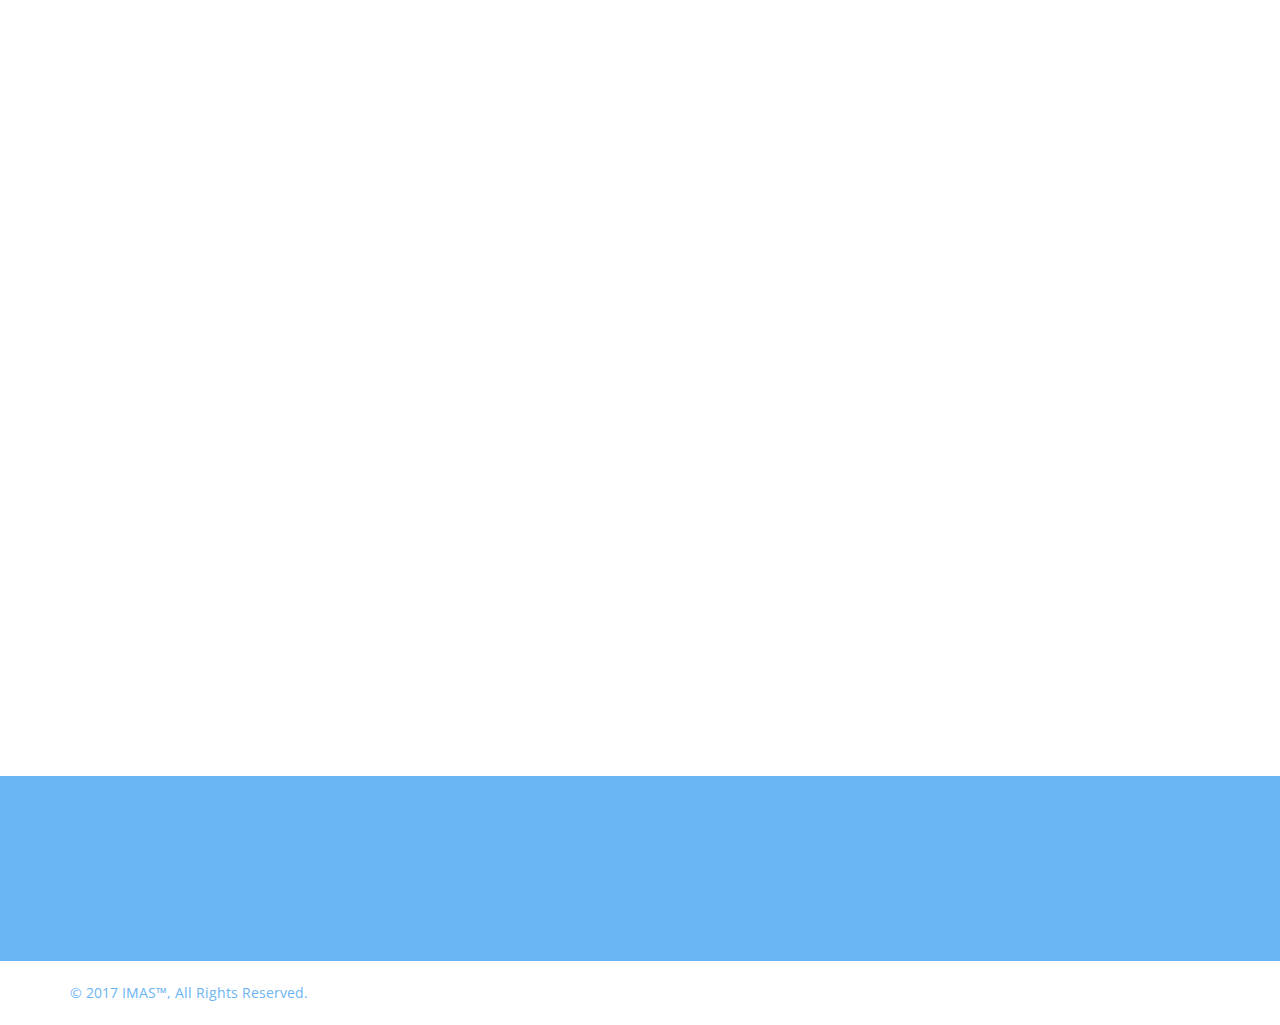
==== commit 9e4a5e2c: "home content reduced" ====
--- a/index.html
+++ b/index.html
@@ -7,7 +7,7 @@
         <link rel="shortcut icon" href="assets/images/imas.png">
         <link rel="stylesheet" href="http://maxcdn.bootstrapcdn.com/bootstrap/3.3.7/css/bootstrap.min.css">
         <link rel="stylesheet" href="https://maxcdn.bootstrapcdn.com/font-awesome/4.6.3/css/font-awesome.min.css">
-        <link href="assets/css/animate.min.css" rel="stylesheet"> 
+        <link href="assets/css/animate.min.css" rel="stylesheet">
         <link href="assets/css/lightbox.css" rel="stylesheet">
         <link href="assets/css/main.css" rel="stylesheet">
         <link id="css-preset" href="assets/css/presets/preset3.css" rel="stylesheet">
@@ -33,17 +33,17 @@
                         </button>
                         <a class="navbar-brand" href="">
                             <h1><img class="img-responsive" src="assets/images/imas.png" alt="logo"></h1>
-                        </a>                    
+                        </a>
                     </div>
                     <div class="collapse navbar-collapse">
-                        <ul class="nav navbar-nav navbar-right">                 
+                        <ul class="nav navbar-nav navbar-right">
                             <li class="scroll"><a class="nav-link-active" href="index.html">Home</a></li>
-                            <li class="scroll"><a class="nav-link" href="domain.html">Domain</a></li> 
-                            <li class="scroll"><a class="nav-link" href="milestone.html">Milestone</a></li>                     
+                            <li class="scroll"><a class="nav-link" href="domain.html">Domain</a></li>
+                            <li class="scroll"><a class="nav-link" href="milestone.html">Milestone</a></li>
                             <li class="scroll"><a class="nav-link" href="documents.html">Documents</a></li>
                             <li class="scroll"><a class="nav-link" href="slide.html">Slides</a></li>
                             <li class="scroll"><a class="nav-link" href="team.html">Team</a></li>
-                            <li class="scroll"><a class="nav-link" href="contact.html">Contact</a></li>       
+                            <li class="scroll"><a class="nav-link" href="contact.html">Contact</a></li>
                         </ul>
                     </div>
                 </div>
@@ -55,7 +55,7 @@
                 background-color: #255C8D;
             }
         </style>
-		
+
 <!-- -------------------------------------------- End of the header ----------------------------------->
 
 <div id="home-slider" class="carousel slide carousel-fade" data-ride="carousel">
@@ -130,69 +130,9 @@
                         micro service architecture. There are many advantages that
                         are present while making use of this architecture while there are
                         also many disadvantages.
-                        As this architecture is built with the principle of
-                        scalability as the main aspect, it is highly adaptable. But
-                        since it is adaptable it becomes difficult to keep track of the
-                        services individually. Out system provides a solution for such
-                        problems. The current systems that are deployed such as the
-                        Amazon Web Services make use of the elastic balancing
-                        mechanism which makes use of virtualization for the purpose
-                        of having multiple instances of different applications to be
-                        deployed within a single server.This introduces the
-                        possibility of having internal traffic within the servers thus
-                        putting more load to the internal systems, this includes the
-                        issues which will need to be faced when thus it becomes a
-                        necessity to introduce a load balancing mechanism to handle
-                        the internal load to the split up virtual machines. The elastic
-                        load balancing used by AWS makes use of different mechanism
-                        for the sole purpose for scaling. The existing system makes
-                        use of variations of the heartbeat mechanism for the purpose of
-                        identifying live and dead services in the network, the algorithm
-                        currently being used for this purpose is known as SWIM.
-                        To overcome such issues, the micro services architecture was
-                        built by Martin Fowler. The basic idea was to have a
-                        containerized system, i.e. multiple VM’s running different
-                        functionalities with the least amount of coupling possible.
-                        Micro service architecture can be used to create an application
-                        where the micro service instance level coupling is too low. So
-                        that the application can be scaled as per to the requirements. But
-                        in a normal micro service based application there can be number
-                        of independent micro service instances allocated to do specific
-                        task where the application managers could not be able to
-                        identify each individual micro service instance which should be
-                        scaled up or down. This is one of the main reasons where most
-                        of the companies do not go for micro service based architectures
-                        But with intelligent auto scaling the application itself will
-                        identify the load patterns and resource consumption of each
-                        running micro service and based on the collected data and the
-                        past data the application will auto scale which will remove the
-                        burden of management of the application from the respective
-                        engineers.
-                        Google has implemented a platform named
-                        Kubernetes which is one of the key tools available for container
-                        orchestration. It implements an auto scaling module but it
-                        is based only on the cup consumption level of micro service
-                        instances. The existing system will be able to manage the micro
-                        services individually via rules, but this again would require
-                        human intervention for the system to function with the least
-                        downtime in production. Our main project is focused on
-                        the development of a mechanism or tool which would be able
-                        to bypass this limitation without giving any disadvantage to the
-                        user.
-                        The existing system will be able to manage a system which is
-                        developed using the micro services, this would give an overall
-                        visibility of how the system which is deployed, will function in
-                        a live environment. The current drawback which has been
-                        identified would be that the system would not be able to scale
-                        if there are requests for which it would not be able to find the
-                        pattern for. Therefore in the future it would be necessary for
-                        implementing an architecture which would be able to bypass
-                        these limitations without any constraints in place.
-                        The final goal of the system is to enable a maximum productivity 
-                        environment for systems making use of the microservices architecture.
                     </p>
                 </div>
-            </div> 
+            </div>
         </div>
         <div class="text-center our-services">
             <div class="row">
@@ -266,7 +206,7 @@
             <div class="social-icons">
                 <ul>
                     <li><a class="envelope" href="#"><i class="fa fa-envelope"></i></a></li>
-                    <li><a class="twitter" href="#"><i class="fa fa-twitter"></i></a></li> 
+                    <li><a class="twitter" href="#"><i class="fa fa-twitter"></i></a></li>
                     <li><a class="dribbble" href="#"><i class="fa fa-dribbble"></i></a></li>
                     <li><a class="facebook" href="#"><i class="fa fa-facebook"></i></a></li>
                     <li><a class="linkedin" href="#"><i class="fa fa-linkedin"></i></a></li>
@@ -299,4 +239,4 @@
 <script type="text/javascript" src="assets/js/main.js"></script>
 
 </body>
-</html>+</html>
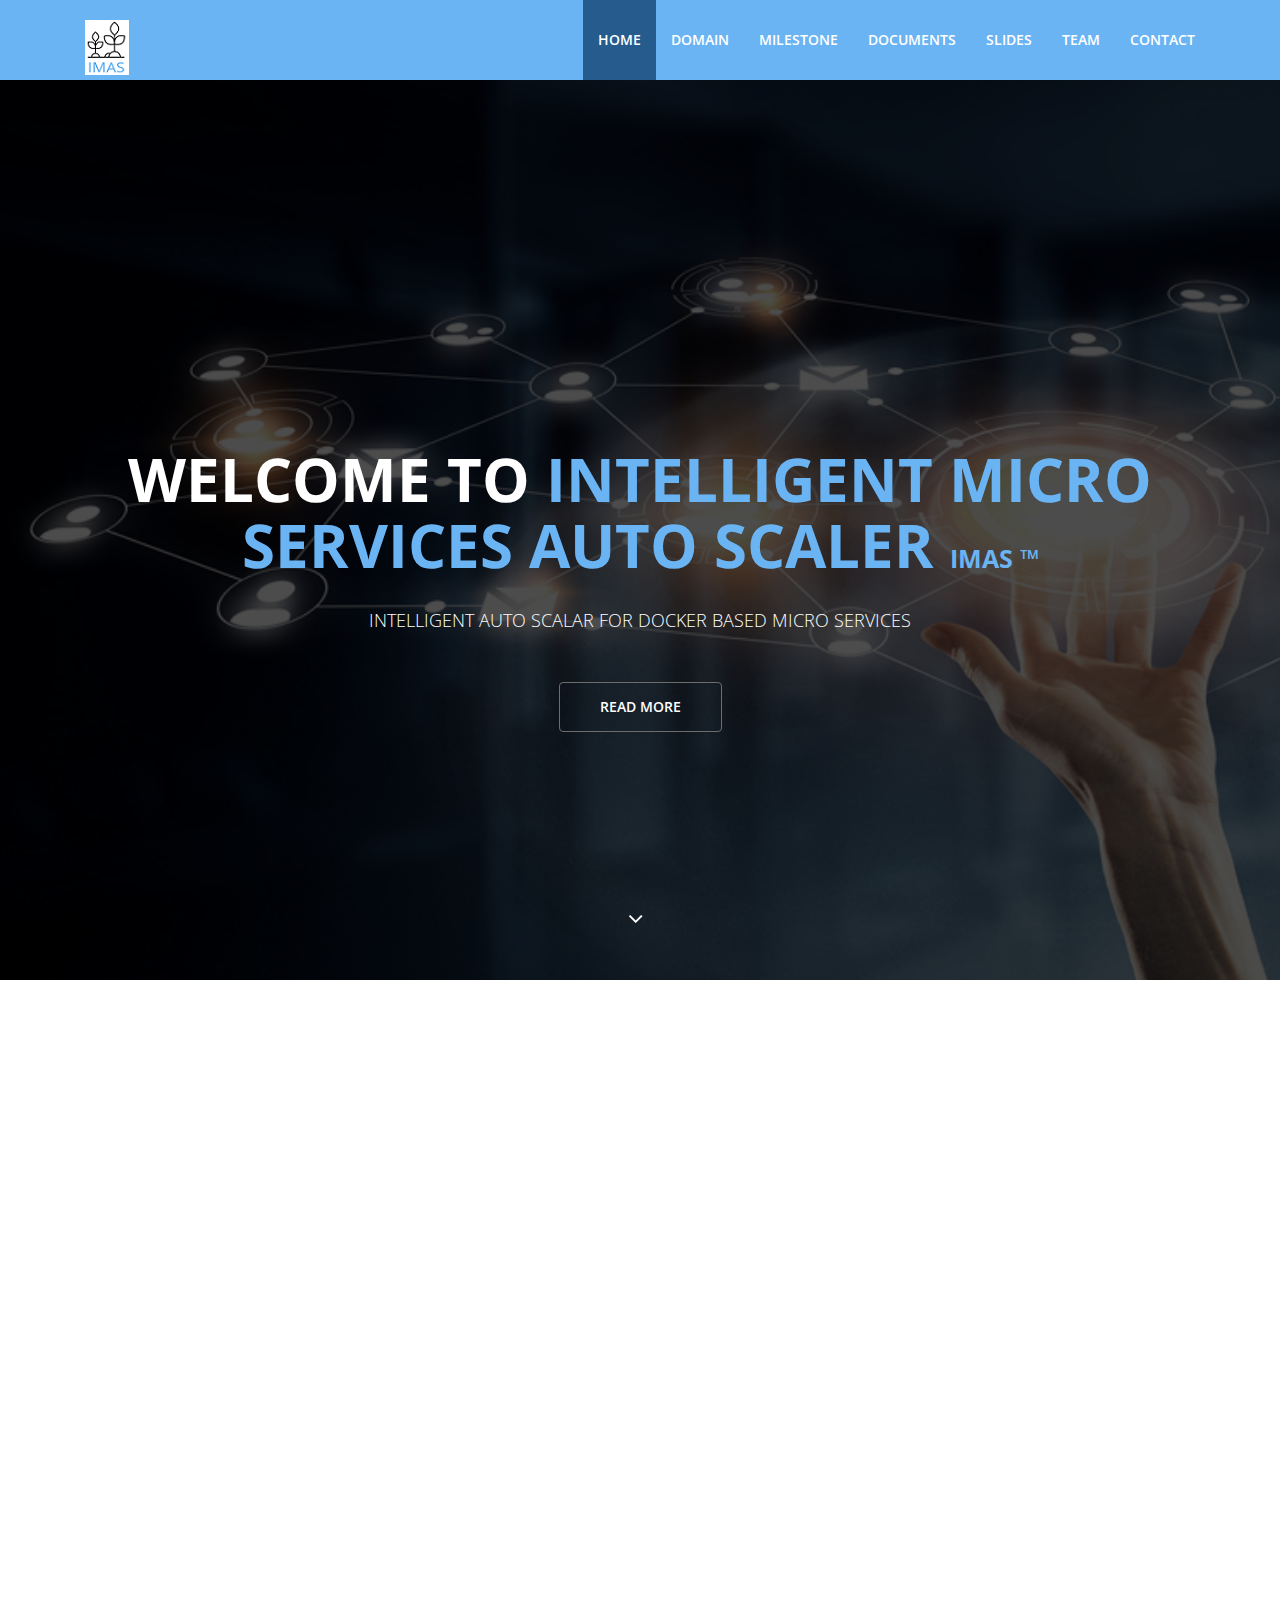
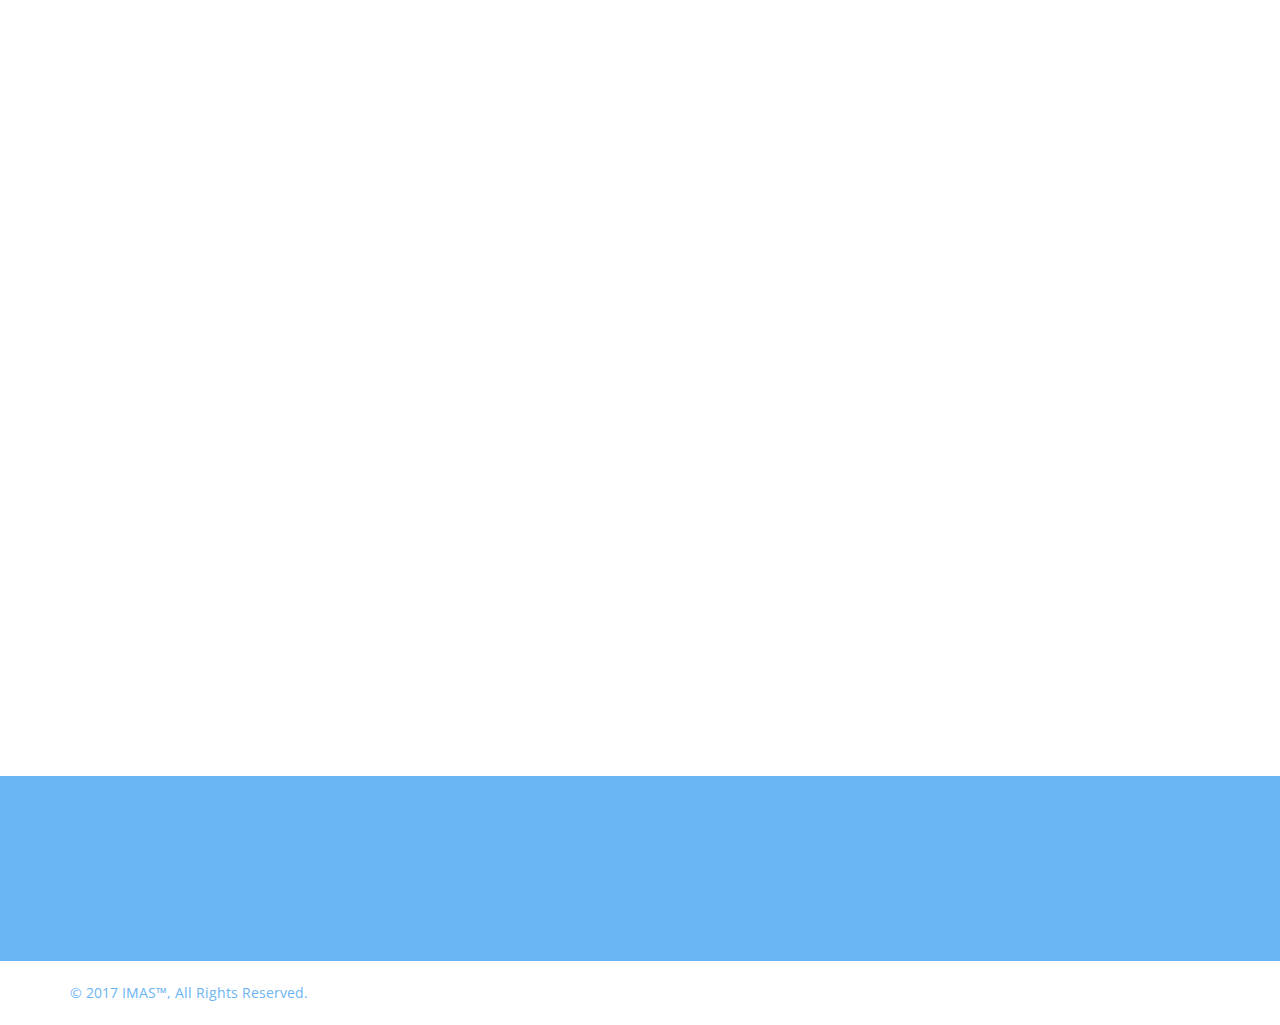
==== commit 9b4bdfa5: "changed welcome phrase" ====
--- a/index.html
+++ b/index.html
@@ -62,7 +62,8 @@
     <div class="carousel-inner">
         <div class="item active" style="background-image: url(assets/images/slider/slider1.jpg)">
             <div class="caption">
-                <h1 class="animated fadeInLeftBig">Welcome to <span>IMAS</span>&trade;</h1>
+                <h1 class="animated fadeInLeftBig">Welcome to <span>Intelligent Micro <br>services Auto Scaler</span>&nbsp;<span style="font-size:25px">IMAS &trade;</span></h1>
+                <!-- <p class="animated fadeInRightBig"><span>IMAS &trade;</span></p> -->
                 <p class="animated fadeInRightBig">Intelligent Auto Scalar for Docker based micro services</p>
                 <a data-scroll class="btn btn-start animated fadeInUpBig" href="#goal">Read More</a>
             </div>
